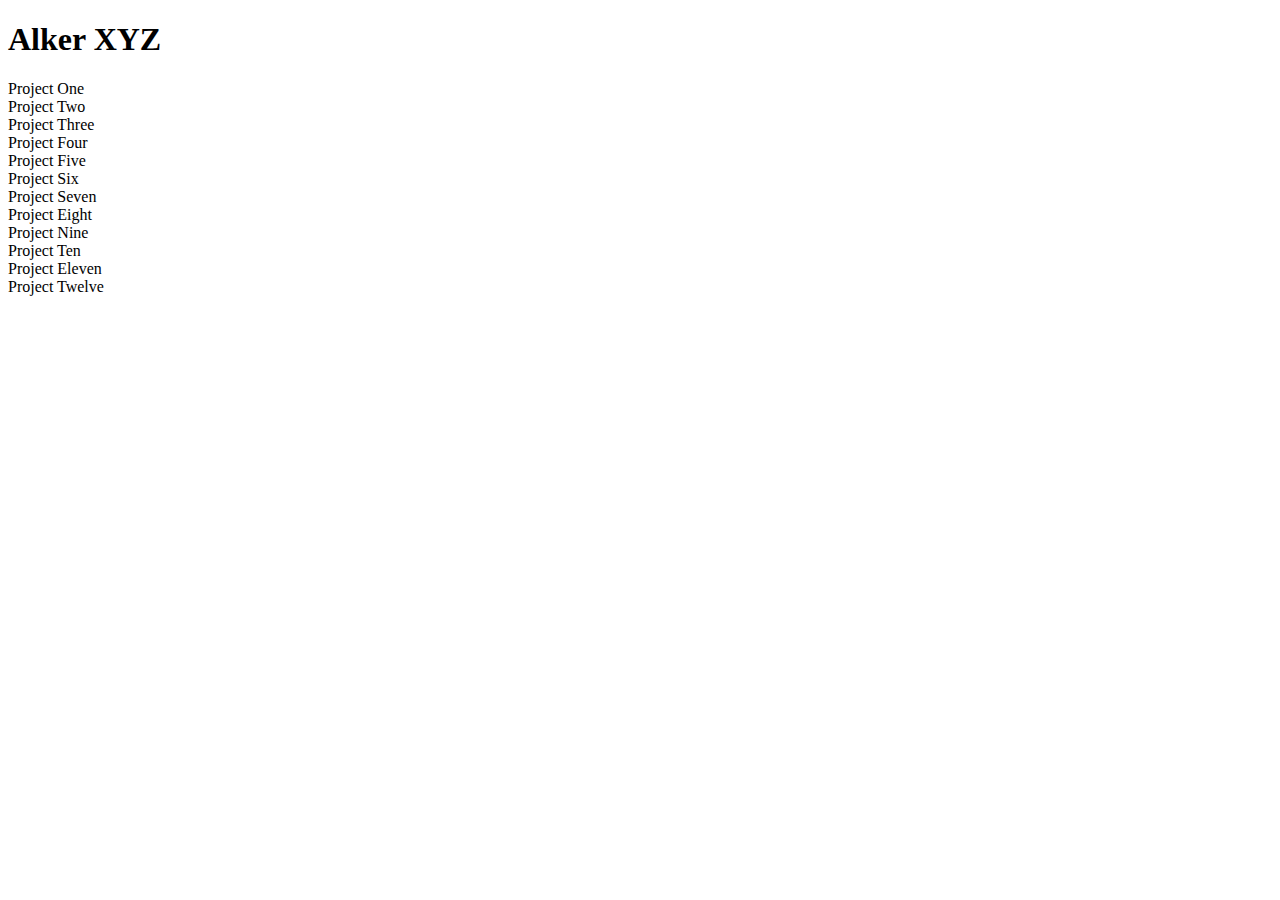
==== index.html @ 661aceb0 "Updated title." ====
<!doctype html>
<html lang="en">

<head>
    <meta charset="utf-8">
    <meta http-equiv="X-UA-Compatible" content="IE=edge">
    <meta name="viewport" content="width=device-width, initial-scale=1">
    <!-- The above 3 meta tags *must* come first in the head; any other head content must come *after* these tags -->
    <title>Alker XYZ</title>
    <link href="https://fonts.googleapis.com/css?family=Montserrat&display=swap" rel="stylesheet"> 
    <link rel="stylesheet" href="css/main.css"/>
</head>

<body>
    <h1>Alker XYZ</h1>
    <div class="wrapper">
        <div class="box">Project One</div>
        <div class="box">Project Two</div>
        <div class="box">Project Three</div>
        <div class="box">Project Four</div>
        <div class="box">Project Five</div>
        <div class="box">Project Six</div>
        <div class="box">Project Seven</div>
        <div class="box">Project Eight</div>
        <div class="box">Project Nine</div>
        <div class="box">Project Ten</div>
        <div class="box">Project Eleven</div>
        <div class="box">Project Twelve</div>
    </div>
</body>

</html>
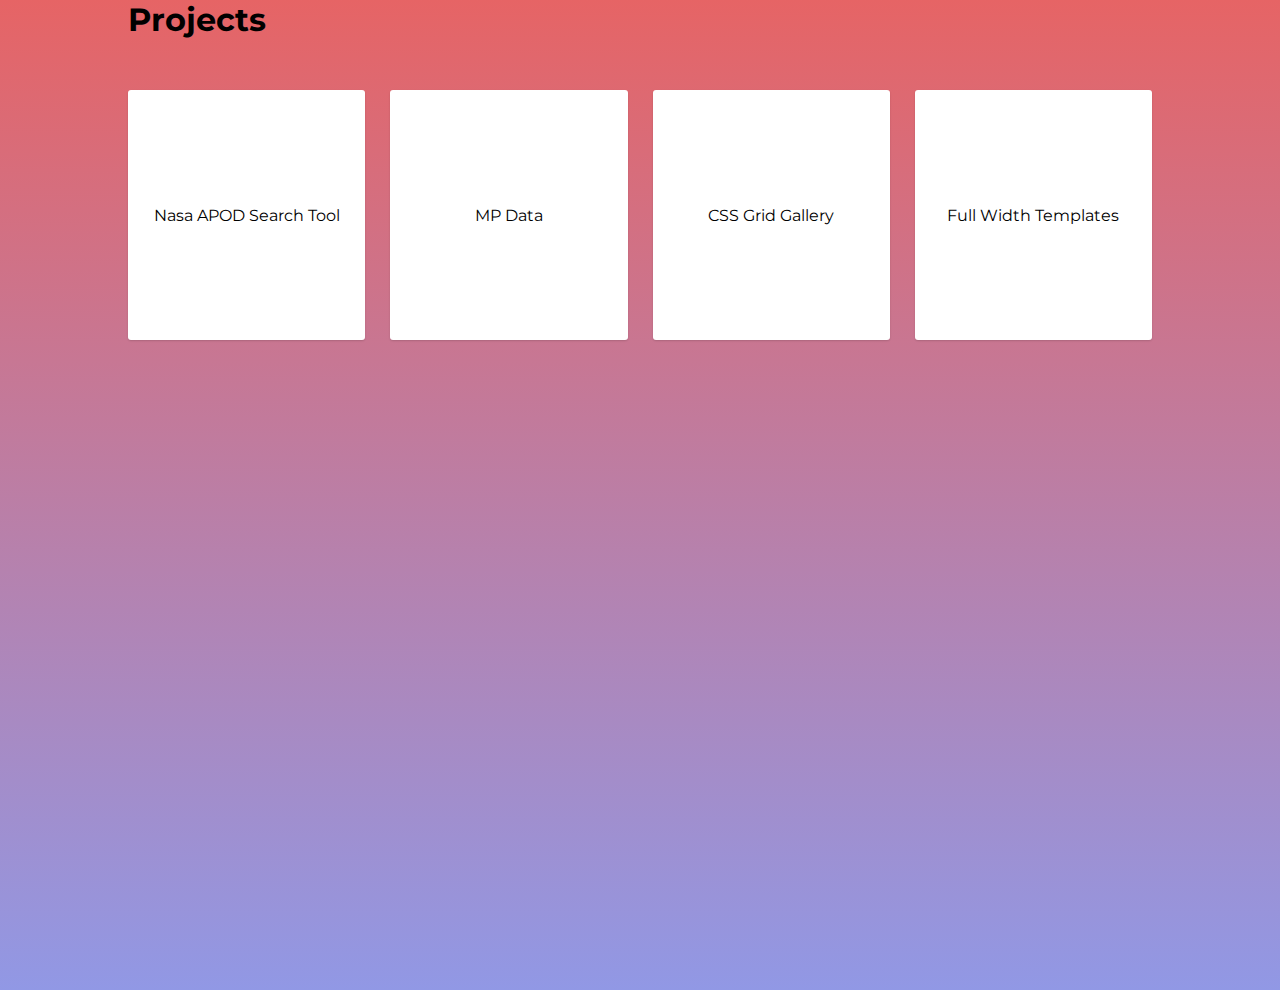
==== commit 1c1c4d64: "Made links clickable, small config changes." ====
--- a/index.html
+++ b/index.html
@@ -12,20 +12,12 @@
 </head>
 
 <body>
-    <h1>Alker XYZ</h1>
+    <h1>Projects</h1>
     <div class="wrapper">
-        <div class="box">Project One</div>
-        <div class="box">Project Two</div>
-        <div class="box">Project Three</div>
-        <div class="box">Project Four</div>
-        <div class="box">Project Five</div>
-        <div class="box">Project Six</div>
-        <div class="box">Project Seven</div>
-        <div class="box">Project Eight</div>
-        <div class="box">Project Nine</div>
-        <div class="box">Project Ten</div>
-        <div class="box">Project Eleven</div>
-        <div class="box">Project Twelve</div>
+        <div class="box" onclick="location.href='./projects/nasa-apod/index.html';">Nasa APOD Search Tool</div>
+        <div class="box" onclick="location.href='./projects/mp-data/index.html';">MP Data</div>
+        <div class="box" onclick="location.href='./projects/grid-gallery/index.html';">CSS Grid Gallery</div>
+        <div class="box" onclick="location.href='./projects/full-width/index.html';">Full Width Templates</div>
     </div>
 </body>
 
--- a/css/main.css
+++ b/css/main.css
@@ -0,0 +1,63 @@
+* {
+    padding: 0;
+    margin: 0;
+}
+
+body {
+    max-width: 80vw;
+    margin: 0 auto;
+    font-family: 'Montserrat', sans-serif;
+    background: linear-gradient(#e66465, #9198e5);
+}
+
+.wrapper {
+    display: grid;
+    height: 100vh;
+    margin-top: 5%;
+    grid-template-columns: repeat(auto-fit, minmax(200px, 1fr));
+    grid-auto-rows: auto;
+    grid-column-gap: 25px;
+    grid-row-gap: 15px;
+  }
+
+.box {
+    height: 250px;
+    object-fit: cover;
+    display: block; 
+    box-shadow: 0 1px 2px rgba(0,0,0,0.15);
+    position: relative;
+    border-radius: 3px;
+    -webkit-transition: all 0.6s cubic-bezier(0.165, 0.84, 0.44, 1);
+    transition: all 0.6s cubic-bezier(0.165, 0.84, 0.44, 1);
+    text-align: center;
+    background-color: #ffffff;
+    display: flex;
+    align-items: center;
+    justify-content: center;
+    cursor: pointer;
+  }
+
+.box::after {
+    content: "";
+    border-radius: 5px;
+    position: absolute;
+    z-index: -1;
+    top: 0;
+    left: 0;
+    width: 100%;
+    height: 100%;
+    box-shadow: 0 5px 15px rgba(0, 0, 0, 0.3);
+    opacity: 0;
+    -webkit-transition: all 0.6s cubic-bezier(0.165, 0.84, 0.44, 1);
+    transition: all 0.6s cubic-bezier(0.165, 0.84, 0.44, 1);
+  }
+  
+  .box:hover {
+    -webkit-transform: scale(1.10, 1.10);
+    transform: scale(1.10, 1.10);
+  }
+  
+  .box:hover::after {
+      opacity: 1;
+  }
+  
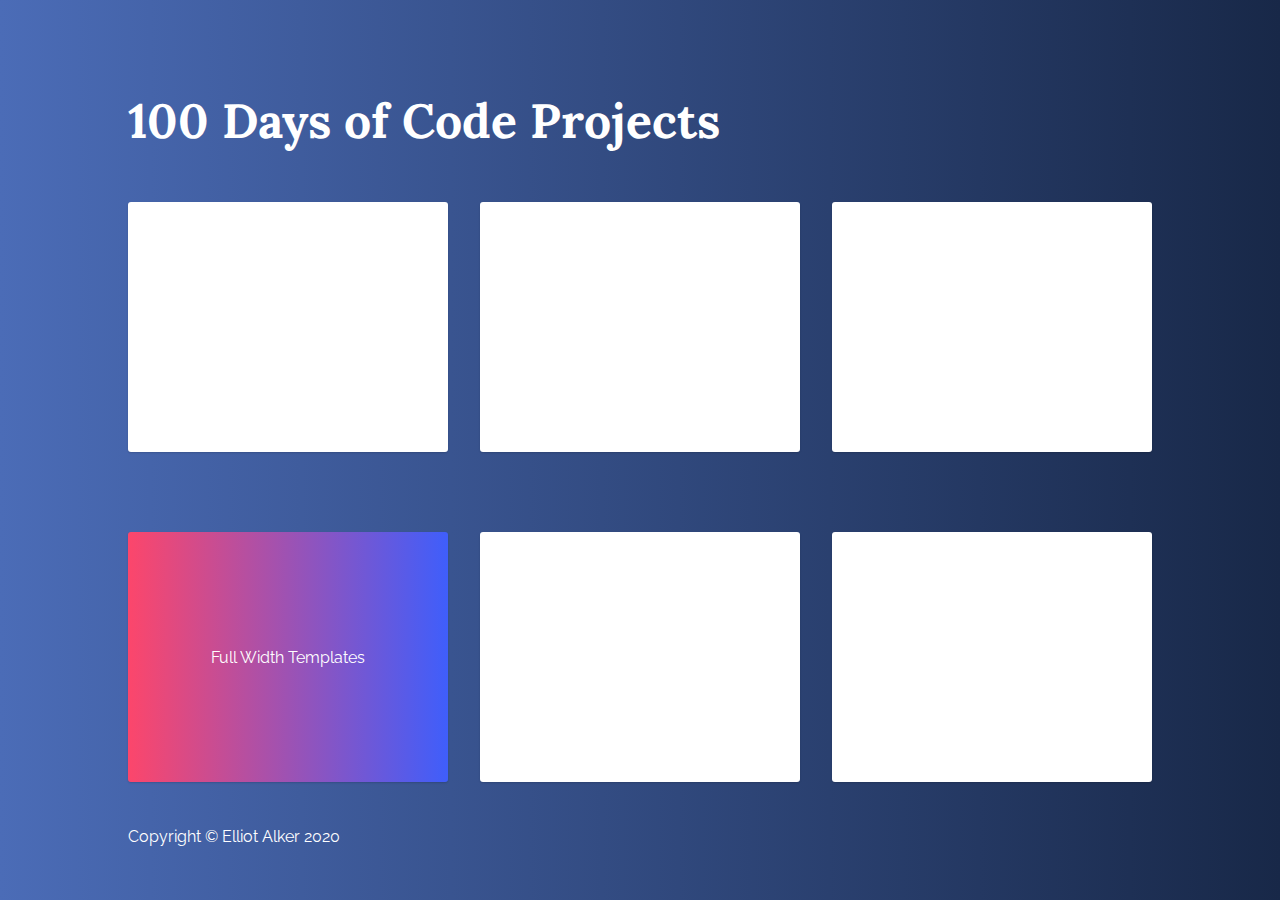
==== commit 10f0af82: "Updated last weekend's worth of work to project folder." ====
--- a/index.html
+++ b/index.html
@@ -6,19 +6,22 @@
     <meta http-equiv="X-UA-Compatible" content="IE=edge">
     <meta name="viewport" content="width=device-width, initial-scale=1">
     <!-- The above 3 meta tags *must* come first in the head; any other head content must come *after* these tags -->
-    <title>Alker XYZ</title>
-    <link href="https://fonts.googleapis.com/css?family=Montserrat&display=swap" rel="stylesheet"> 
+    <title>Projects</title>
+    <link href="https://fonts.googleapis.com/css?family=Lora|Raleway&display=swap" rel="stylesheet"> 
     <link rel="stylesheet" href="css/main.css"/>
 </head>
 
 <body>
-    <h1>Projects</h1>
+    <h1>100 Days of Code Projects</h1>
     <div class="wrapper">
-        <div class="box" onclick="location.href='./projects/nasa-apod/index.html';">Nasa APOD Search Tool</div>
-        <div class="box" onclick="location.href='./projects/mp-data/index.html';">MP Data</div>
-        <div class="box" onclick="location.href='./projects/grid-gallery/index.html';">CSS Grid Gallery</div>
-        <div class="box" onclick="location.href='./projects/full-width/index.html';">Full Width Templates</div>
+        <div class="box project-space" onclick="location.href='./projects/nasa-apod/index.html';">Nasa APOD Search Tool</div>
+        <div class="box project-mp" onclick="location.href='./projects/mp-data/index.html';">MP Data</div>
+        <div class="box project-gallery" onclick="location.href='./projects/grid-gallery/index.html';">CSS Grid Gallery</div>
+        <div class="box project-generic" onclick="location.href='./projects/full-width/index.html';">Full Width Templates</div>
+        <div class="box project-stars" onclick="location.href='./projects/full-width/index.html';">Star Field</div>
+        <div class="box project-fractal" onclick="location.href='./projects/full-width/index.html';">Fractal Patterns</div>
     </div>
+    <footer> Copyright &copy; Elliot Alker 2020</footer>
 </body>
 
 </html>
--- a/css/main.css
+++ b/css/main.css
@@ -1,23 +1,30 @@
-* {
-    padding: 0;
-    margin: 0;
-}
-
 body {
     max-width: 80vw;
     margin: 0 auto;
-    font-family: 'Montserrat', sans-serif;
-    background: linear-gradient(#e66465, #9198e5);
+    background: linear-gradient(90deg, #4b6cb7 0%, #182848 100%);
+    color: #ffffff;
+    font-family: 'Raleway';
+}
+
+h1 {
+  margin-top: 10vh;
+  margin-bottom: 5vh;
+  font-family: 'Lora';
+  font-size: 3em;
+}
+
+footer {
+  margin-top: 5vh;
+  margin-bottom: 2vh;
 }
 
 .wrapper {
     display: grid;
-    height: 100vh;
     margin-top: 5%;
-    grid-template-columns: repeat(auto-fit, minmax(200px, 1fr));
-    grid-auto-rows: auto;
-    grid-column-gap: 25px;
-    grid-row-gap: 15px;
+    grid-template-columns: repeat(auto-fit, minmax(250px, 1fr));
+    grid-template-rows: minmax(200px, 1fr);
+    grid-column-gap: 2em;
+    grid-row-gap: 5em;
   }
 
 .box {
@@ -31,6 +38,7 @@
     transition: all 0.6s cubic-bezier(0.165, 0.84, 0.44, 1);
     text-align: center;
     background-color: #ffffff;
+    color: #ffffff;
     display: flex;
     align-items: center;
     justify-content: center;
@@ -60,4 +68,34 @@
   .box:hover::after {
       opacity: 1;
   }
+
+  .project-generic {
+    background: linear-gradient(90deg, #FC466B 0%, #3F5EFB 100%);
+  }
   
+  .project-space {
+    background-image: url("https://images.pexels.com/photos/110854/pexels-photo-110854.jpeg?auto=compress&cs=tinysrgb&dpr=3&h=750&w=1260");
+    background-position: center; 
+  }
+
+  .project-mp {
+    background-image: url("https://cdn.pixabay.com/photo/2014/11/13/23/34/london-530055_1280.jpg");
+    background-position: center; 
+  }
+
+  .project-gallery {
+    background-image: url("https://images.unsplash.com/photo-1518998053901-5348d3961a04?ixlib=rb-1.2.1&ixid=eyJhcHBfaWQiOjEyMDd9&auto=format&fit=crop&w=1567&q=80");
+    background-position: center; 
+  }
+
+  .project-stars {
+    background-image: url("https://i.ytimg.com/vi/qWDmlFsIMHM/maxresdefault.jpg");
+    background-position: center;
+  }
+
+  .project-fractal {
+    background-image: url("https://cdn.pixabay.com/photo/2015/10/09/14/30/mandelbrot-set-979309_1280.jpg");
+    background-position: center; 
+  }
+  
+
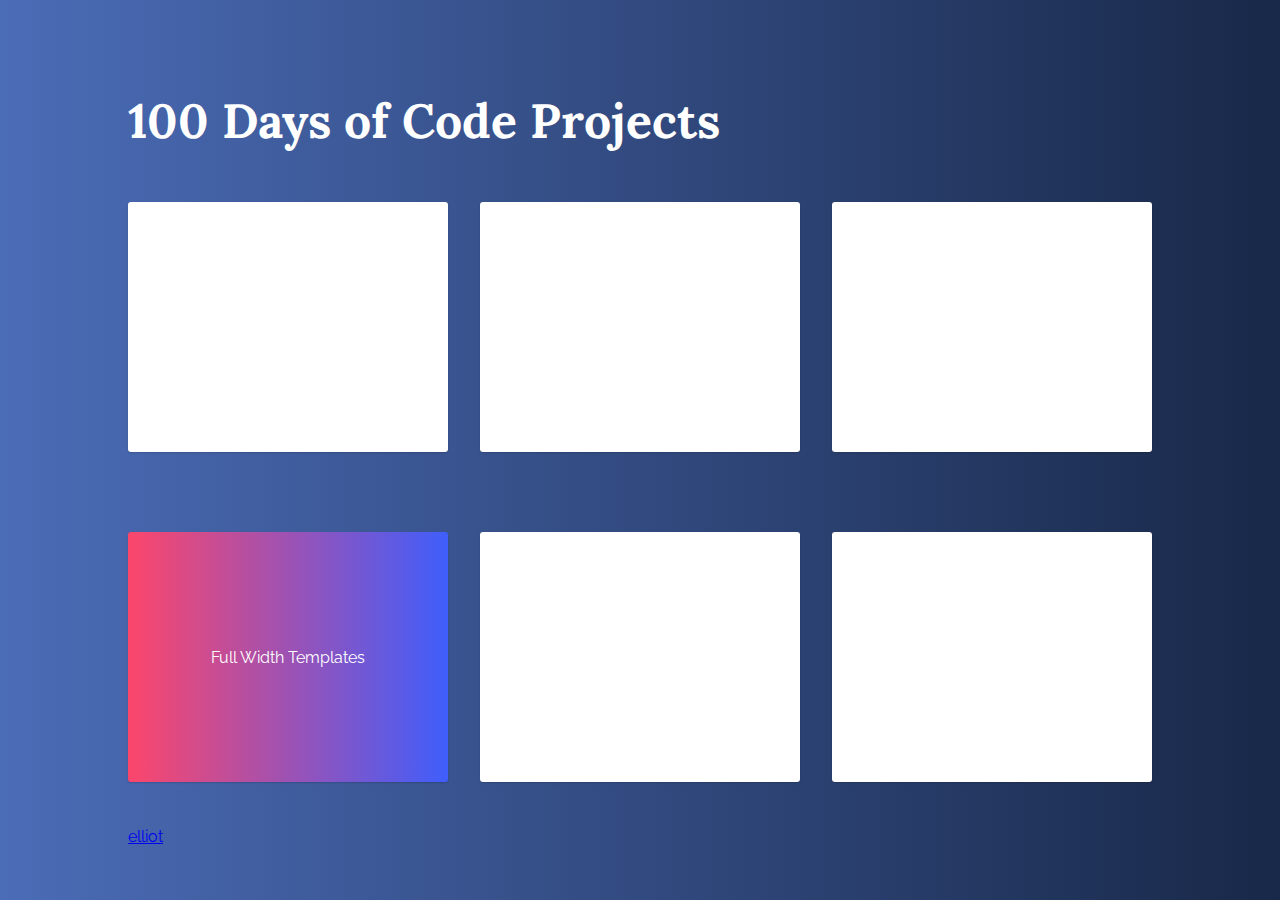
==== commit 0a4179fb: "Update index.html" ====
--- a/index.html
+++ b/index.html
@@ -21,7 +21,7 @@
         <div class="box project-stars" onclick="location.href='./projects/full-width/index.html';">Star Field</div>
         <div class="box project-fractal" onclick="location.href='./projects/full-width/index.html';">Fractal Patterns</div>
     </div>
-    <footer> Copyright &copy; Elliot Alker 2020</footer>
+    <footer><a href="https://twitter.com/elliotdev_">elliot</a></footer>
 </body>
 
 </html>
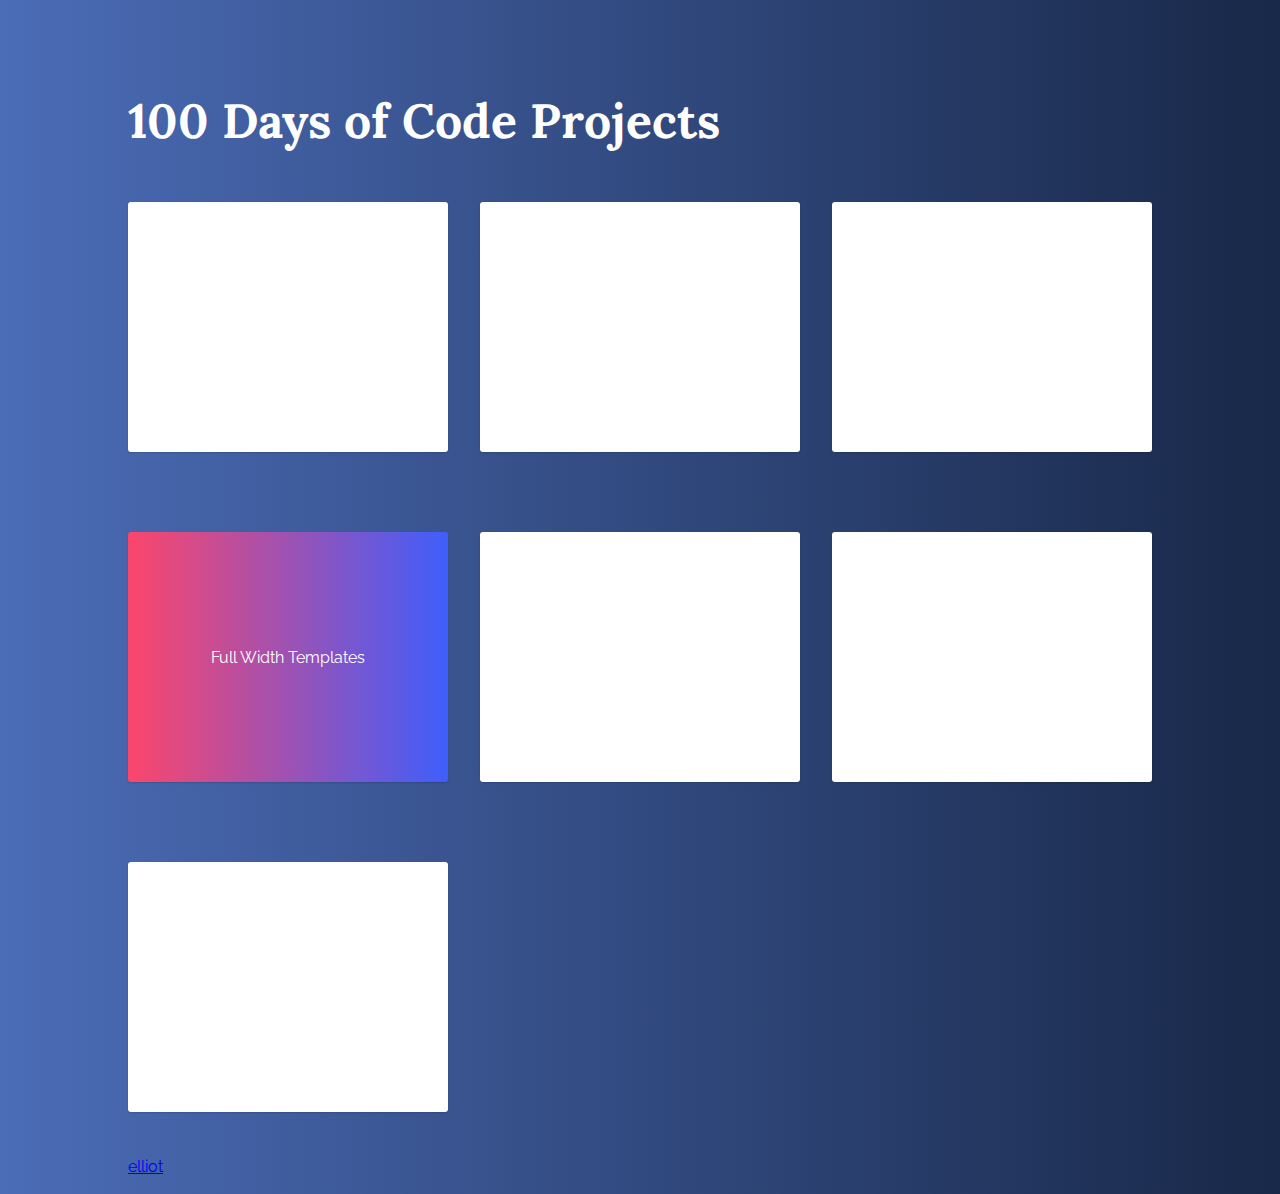
==== commit 96cc5171: "Added stars and tidied links." ====
--- a/index.html
+++ b/index.html
@@ -18,8 +18,9 @@
         <div class="box project-mp" onclick="location.href='./projects/mp-data/index.html';">MP Data</div>
         <div class="box project-gallery" onclick="location.href='./projects/grid-gallery/index.html';">CSS Grid Gallery</div>
         <div class="box project-generic" onclick="location.href='./projects/full-width/index.html';">Full Width Templates</div>
-        <div class="box project-stars" onclick="location.href='./projects/full-width/index.html';">Star Field</div>
+        <div class="box project-stars" onclick="location.href='./projects/stars/index.html';">Star Field</div>
         <div class="box project-fractal" onclick="location.href='./projects/full-width/index.html';">Fractal Patterns</div>
+        <div class="box project-graphics" onclick"location.href='./projects/3d/index.html';">3D Graphics</div>
     </div>
     <footer><a href="https://twitter.com/elliotdev_">elliot</a></footer>
 </body>
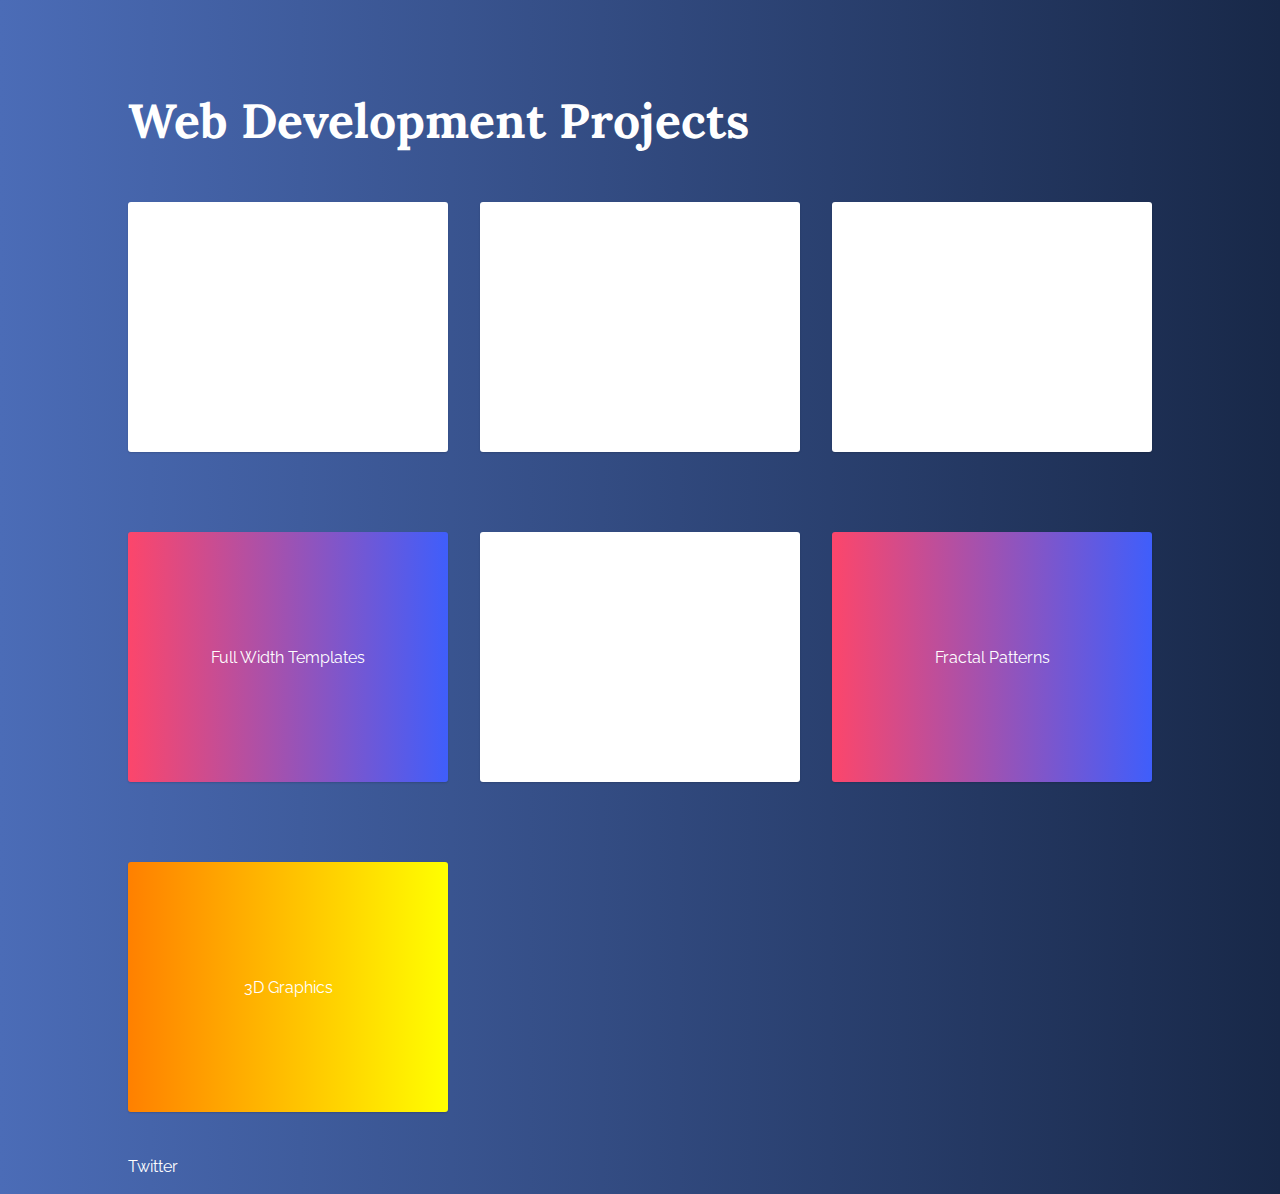
==== commit 4d56062f: "Updated card css." ====
--- a/index.html
+++ b/index.html
@@ -12,7 +12,7 @@
 </head>
 
 <body>
-    <h1>100 Days of Code Projects</h1>
+    <h1>Web Development Projects</h1>
     <div class="wrapper">
         <div class="box project-space" onclick="location.href='./projects/nasa-apod/index.html';">Nasa APOD Search Tool</div>
         <div class="box project-mp" onclick="location.href='./projects/mp-data/index.html';">MP Data</div>
@@ -22,7 +22,7 @@
         <div class="box project-fractal" onclick="location.href='./projects/full-width/index.html';">Fractal Patterns</div>
         <div class="box project-graphics" onclick"location.href='./projects/3d/index.html';">3D Graphics</div>
     </div>
-    <footer><a href="https://twitter.com/elliotdev_">elliot</a></footer>
+    <footer><Twitter a="href://https.twitter/com_">Twitter</a></footer>
 </body>
 
 </html>
--- a/css/main.css
+++ b/css/main.css
@@ -94,8 +94,9 @@
   }
 
   .project-fractal {
-    background-image: url("https://cdn.pixabay.com/photo/2015/10/09/14/30/mandelbrot-set-979309_1280.jpg");
-    background-position: center; 
+    background: linear-gradient(90deg, #FC466B 0%, #3F5EFB 100%);
   }
   
-
+  .project-graphics {
+    background: linear-gradient(90deg, #FF8000 0%, #FFFF00 100%);
+  }
